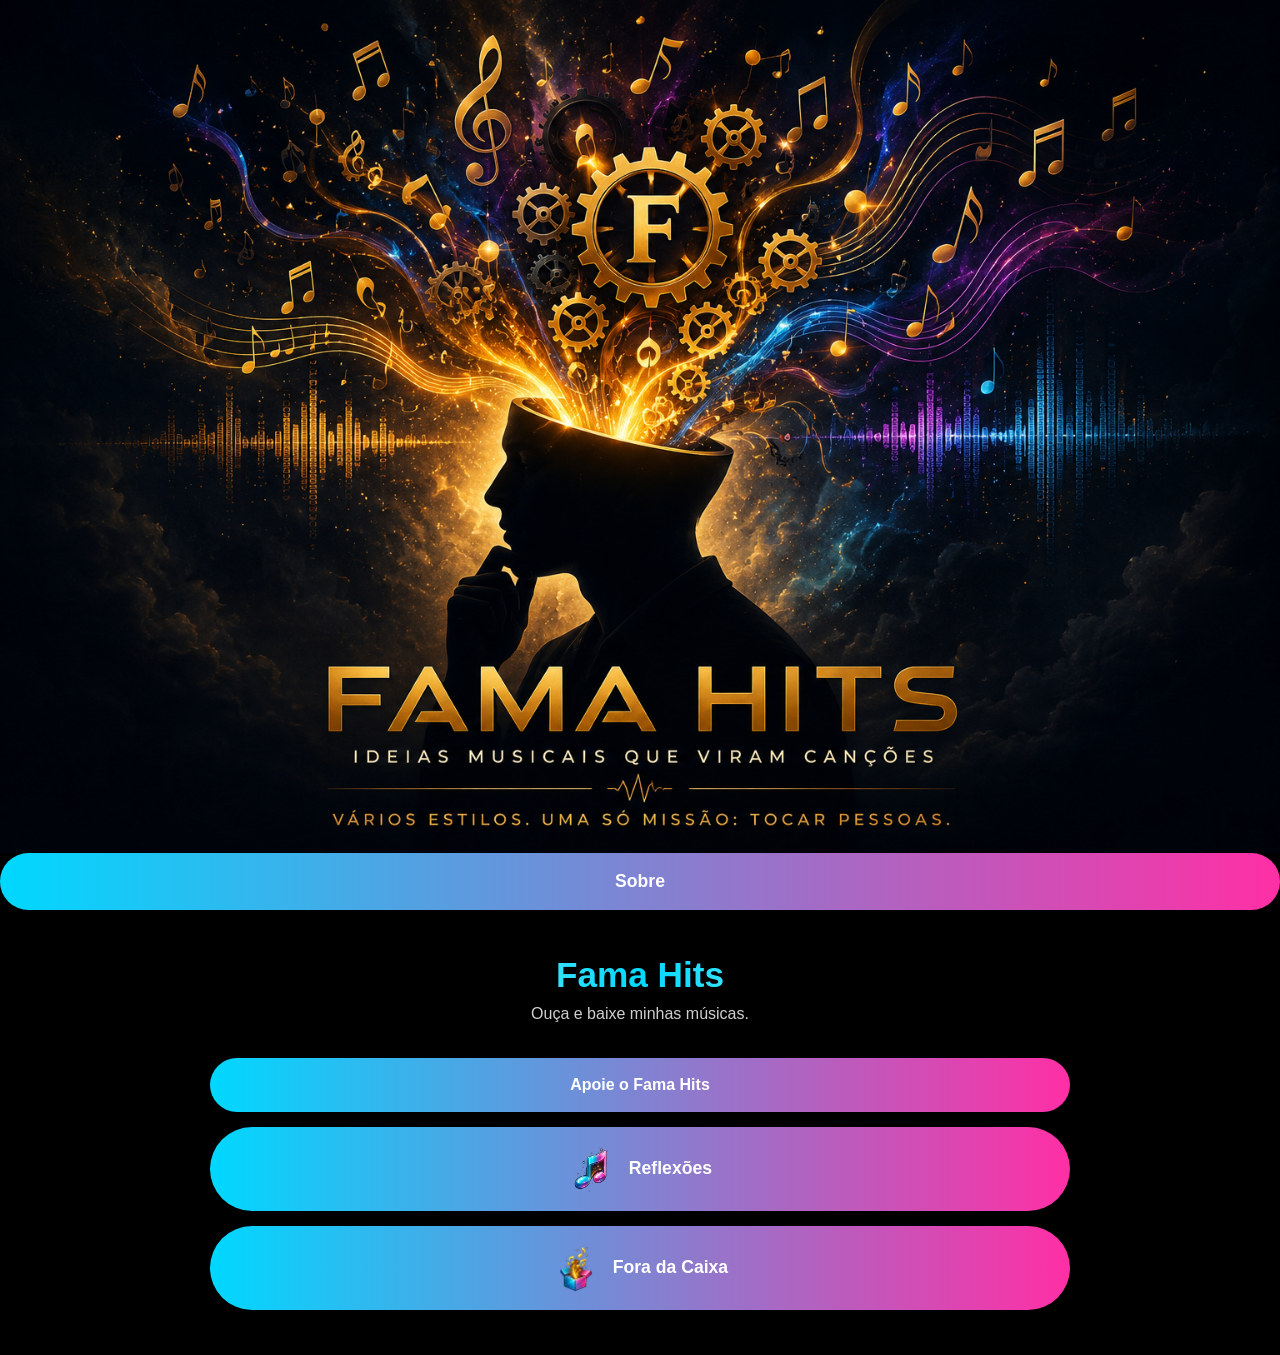
==== index.html @ f86638cc "Update song title format in index.html" ====
<!DOCTYPE html>
<html lang="pt-BR">

<head>
<meta charset="UTF-8">
<meta name="viewport" content="width=device-width, initial-scale=1.0">

<title>Fama Hits</title>

<link rel="stylesheet" href="style.css">

</head>

<body>


<header>

<img src="images/header.png" alt="Fama Hits">

</header>



<button class="categoria sobre-btn" onclick="alternar('sobre', this)">
Sobre
</button>



<div id="sobre" class="lista sobre-box">

<h2>Sobre o Fama Hits</h2>

<p>
O Fama Hits é um espaço dedicado à criação e divulgação de músicas autorais,
reunindo diferentes estilos e propostas musicais.
</p>

<p>
O projeto busca apresentar músicas criadas com criatividade, emoção e novas
possibilidades de produção, trazendo canções com identidades próprias.
</p>

<p>
Cada música nasce de um processo criativo conduzido pelo autor, desde a ideia
inicial, conceito, desenvolvimento das letras e direção artística.
</p>

<!-- TikTok aqui -->

<div class="tiktok-box">
    <a href="https://tiktok.com/@ligadonofama" target="_blank">
        <img src="images/tiktok.png">
        Siga também no TikTok
    </a>
</div>

</div>

<main>


<h1>Fama Hits</h1>

<p>Ouça e baixe minhas músicas.</p>

    <!-- APOIA SE -->
    
<a class="apoie-btn" href="https://apoia.se/famahits" target="_blank">
    Apoie o Fama Hits
</a>

<!-- GOSPEL -->

<button class="categoria" onclick="alternar('gospel', this)">

<img src="images/nota.png" class="icone-estilo">

Reflexões 

</button>



<div id="gospel" class="lista">



<div class="musica">


<button class="playBtn" onclick="tocarMusica('amorVazio', this)">

<img src="images/play.png" alt="Play">

</button>



<span class="nome-musica">

Amor Vazio — Romântica

</span>

    <a class="letra-btn" href="letras/amor-vazio.html">
    <img src="images/letra.png" alt="Letra">
</a>


<a class="baixar-btn" href="music/Amor Vazio.mp3" download>
    <img src="images/baixar.png" alt="Baixar">
</a>



<audio id="amorVazio">

<source src="music/Amor Vazio.mp3">

</audio>



</div>



</div>

    <!-- FORA DA CAIXA -->

<button class="categoria" onclick="alternar('tema', this)">

<img src="images/caixa.png" class="icone-estilo">

Fora da Caixa

</button>



<div id="tema" class="lista">



<div class="musica">



<button class="playBtn" onclick="tocarMusica('foraDeControle', this)">

<img src="images/play.png" alt="Play">

</button>



<span class="nome-musica">

Fora de Controle

</span>

<a class="letra-btn" href="letras/fora-de-controle.html">
    <img src="images/letra.png" alt="Letra">
</a>

<a class="baixar-btn" href="music/Fora de Controle.mp3" download>
    <img src="images/baixar.png" alt="Baixar">
</a>



<audio id="foraDeControle">

<source src="music/Fora de Controle.mp3">

</audio>



</div>



</div>



</main>




<script>


function alternar(id, botao){


let lista = document.getElementById(id);



document.querySelectorAll(".categoria")

.forEach(b => b.classList.remove("ativa"));



botao.classList.add("ativa");



if(lista.style.display === "block"){

lista.style.display = "none";

}else{

lista.style.display = "block";

}


}





function tocarMusica(id, botao){


let musica = document.getElementById(id);

let icone = botao.querySelector("img");



// pausa todas as outras músicas

document.querySelectorAll("audio").forEach(audio => {


if(audio !== musica){

audio.pause();


}


});



// volta todos os ícones para play

document.querySelectorAll(".playBtn img").forEach(img => {

img.src = "images/play.png";

});





if(musica.paused){


musica.play();

icone.src = "images/pause.png";


}else{


musica.pause();

icone.src = "images/play.png";


}



}



// quando a música termina,
// volta o botão para play

document.querySelectorAll("audio").forEach(audio => {


audio.addEventListener("ended", function(){


document.querySelectorAll(".playBtn img").forEach(img => {

img.src = "images/play.png";

});


});


});


</script>



</body>

</html>
---- style.css ----
*{
    margin:0;
    padding:0;
    box-sizing:border-box;
    font-family:Arial, Helvetica, sans-serif;
}

body{
    background:#000;
    color:#fff;
}

header img{
    width:100%;
    display:block;
}

main{
    max-width:900px;
    margin:auto;
    padding:30px 20px;
}

h1{
    text-align:center;
    font-size:2.2rem;
    margin-bottom:10px;
}

main p{
    text-align:center;
    color:#cfcfcf;
    margin-bottom:35px;
}

.categoria{

    width:100%;
    padding:18px;

    border:none;
    border-radius:50px;

    cursor:pointer;

    font-size:1.1rem;
    font-weight:bold;

    color:#fff;

    margin-bottom:15px;

    background:linear-gradient(90deg,#00d8ff,#ff2fa5);

}

.lista{

    display:none;

    margin-bottom:35px;

}

.musica{

    display:flex;

    justify-content:space-between;

    align-items:center;

    padding:15px;

    width:100%;

    border-bottom:1px solid #2a2a2a;

}

.nome-musica {
    flex: 1;
   
    margin-left: 15px;

    font-size:1.1rem;

    color:white;

}

.acoes{
    display: flex;
   
    align-items: center;
    
    gap: 15px;
}

.baixar{
    
    display: flex;
    
    align-items: center;
    
    justify-content: center;
    
    border:none;

    border-radius:50px;

    cursor:pointer;

    color:white;

    padding:0 18px;

    height:48px;

    font-weight:bold;


    background:linear-gradient(90deg,#00d8ff,#ff2fa5);

}

.ouvir{

    width:48px;
    height:48px;

    font-size:20px;

    display:flex;
    align-items:center;
    justify-content:center;

    border:none;
    border-radius:50%;

    cursor:pointer;

    color:white;

    background:linear-gradient(90deg,#00d8ff,#ff2fa5);

}

.categoria:hover,
.playBtn:hover,
.letra-btn:hover,
.baixar-btn:hover{

    transform:scale(1.04);

    transition:.25s;

}

    /* ==========================
   ÁREA SOBRE O FAMA HITS
   ========================== */

.sobre-box{

    background:rgba(255,255,255,0.05);

    border:2px solid transparent;

    border-radius:25px;

    padding:25px;

    margin-top:15px;

    margin-bottom:35px;

    backdrop-filter:blur(8px);

    border-image:linear-gradient(90deg,#00d8ff,#ff2fa5) 1;

}

.sobre-box h2{

    text-align:center;

    margin-bottom:20px;

    color:white;

}

.sobre-box p{

    text-align:left;

    color:#cfcfcf;

    line-height:1.6;

    margin-bottom:15px;

}

/* ==========================
         APOIA SE
========================== */

.apoie-btn{

    display:block;

    width:100%;

    padding:18px;

    margin-bottom:15px;

    text-align:center;

    border-radius:50px;

    text-decoration:none;

    font-weight:bold;

    color:white;

    background:linear-gradient(90deg,#00d8ff,#ff2fa5);

}

/* ==========================
   ÍCONES DE CATEGORIA
========================== */

.icone-estilo{
    width:48px;
    height:48px;
    object-fit:contain;
    vertical-align:middle;
    margin-right:8px;
}

/* ==========================
   BOTÕES
========================== */

.playBtn{
    
    background: transparent;
    border: none;
    padding: 0;
    cursor:pointer;
    width:48px;
    height:48px;
    display:flex;
    align-items:center;
    justify-content:center;
}

.playBtn img{

    width:60px;
    height:60px;
    object-fit:contain;
    background:transparent;

}

/* Efeito de luz no título Fama Hits */

h1 {
    position: relative;
    color: #fff;
    overflow: hidden;

    background:
    linear-gradient(
        90deg,
        #ffffff 0%,
        #00d9ff 25%,
        #ffffff 50%,
        #ff2fa8 75%,
        #ffffff 100%
    );

    background-size: 200% 100%;

    -webkit-background-clip: text;
    background-clip: text;
    color: transparent;

    animation: luzFama 4s ease-in-out infinite alternate;
}


@keyframes luzFama {

    0% {
        background-position: 0% center;
    }

    100% {
        background-position: 100% center;
    }

}
        
/* Efeito de sublinhar Categorias */
        
.categoria{
    position: relative;
}

.categoria.ativa::after{
    content: "";
    position: absolute;
    left: 25%;
    bottom: -8px;

    width: 50%;
    height: 10px;

    background: linear-gradient(90deg,#16d5ff,#ff2bb8);

    border-radius: 50%;
    transform: skewX(-15deg);

    opacity:1;
        
}

.letra-btn{
    display:flex;
    align-items:center;
    justify-content:center;
    text-decoration:none;
}

.letra-btn img{
    width:50px;
    height:50px;
    object-fit:contain;
}

.baixar-btn{

    display:flex;
    align-items:center;
    justify-content:center;

    width:48px;
    height:48px;

    text-decoration:none;

}

.baixar-btn img{

    width:60px;
    height:60px;
    object-fit:contain;

}


/* ==========================
   TIKTOK
========================== */

.tiktok-box{
    text-align:center;
    margin-top:25px;
}

.tiktok-box a{

    display:inline-flex;

    align-items:center;

    justify-content:center;

    gap:10px;

    color:white;

    text-decoration:none;

    font-size:14px;

    font-weight:bold;

}


.tiktok-box img{

    width:35px;

    height:35px;

    object-fit:contain;

    display:block;

    background:transparent;

}
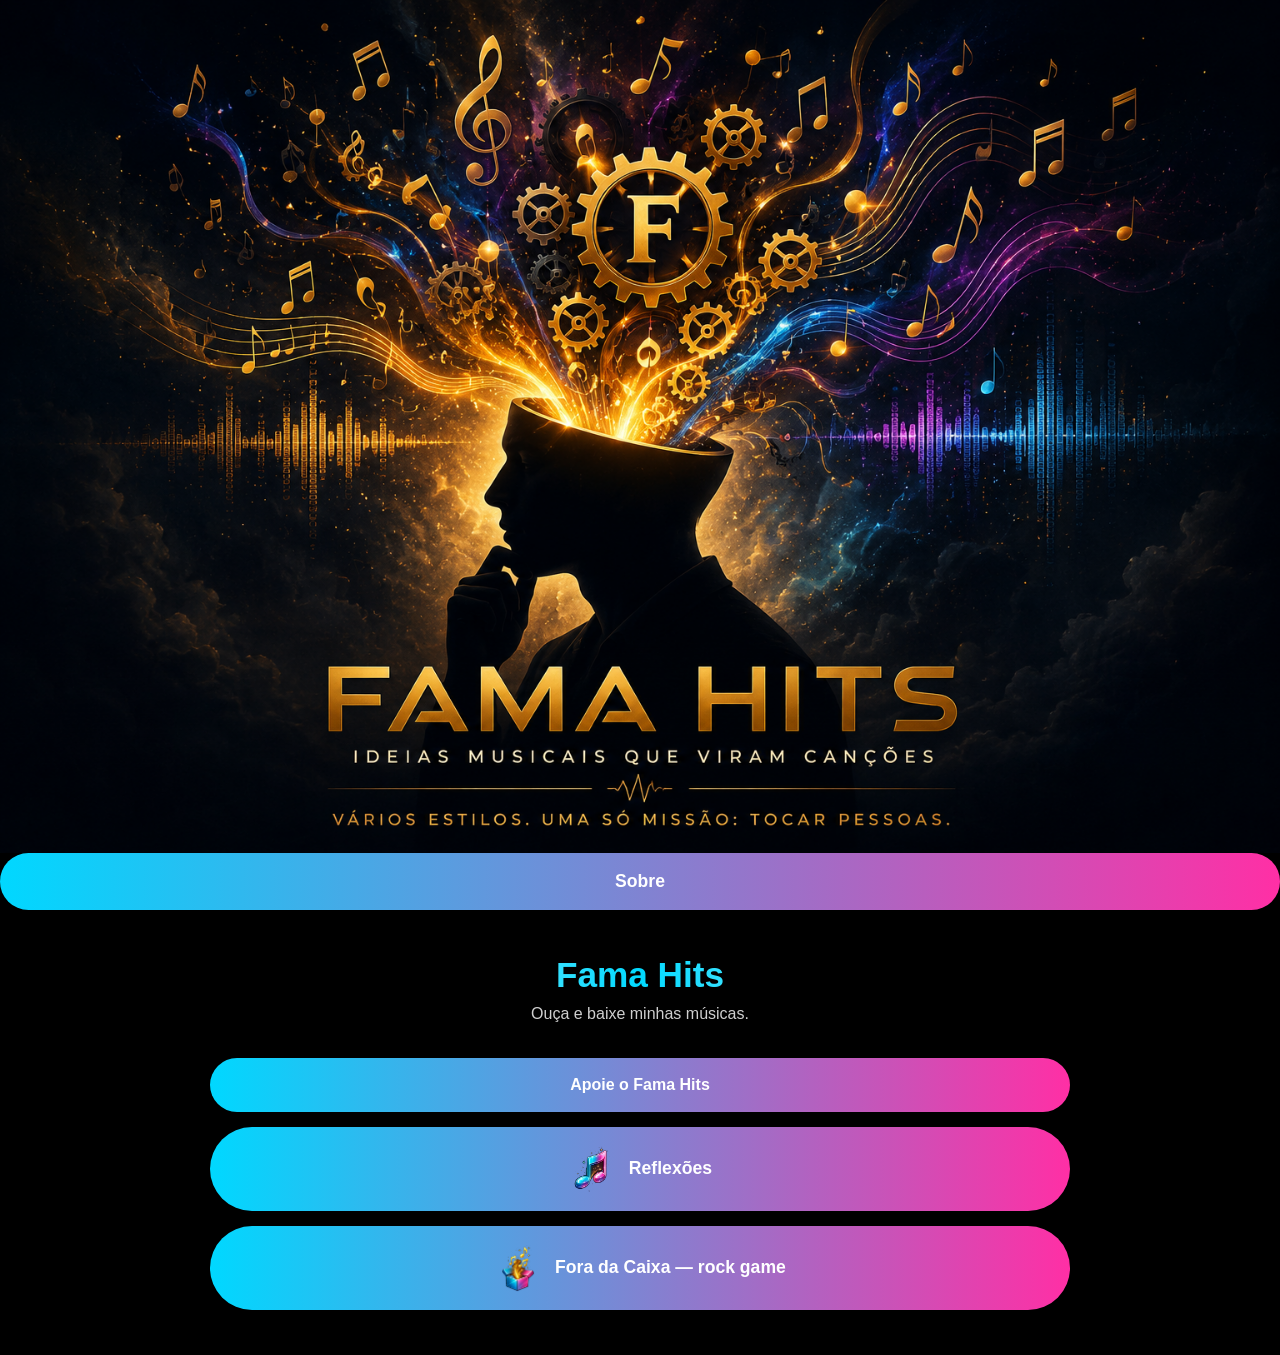
==== commit 10a25699: "Update music categories and song details in index.html" ====
--- a/index.html
+++ b/index.html
@@ -71,9 +71,9 @@
     Apoie o Fama Hits
 </a>
 
-<!-- GOSPEL -->
-
-<button class="categoria" onclick="alternar('gospel', this)">
+<!-- REFLEXÕES -->
+
+<button class="categoria" onclick="alternar('reflexoes', this)">
 
 <img src="images/nota.png" class="icone-estilo">
 
@@ -83,14 +83,14 @@
 
 
 
-<div id="gospel" class="lista">
+<div id="reflexoes" class="lista">
 
 
 
 <div class="musica">
 
 
-<button class="playBtn" onclick="tocarMusica('amorVazio', this)">
+<button class="playBtn" onclick="tocarMusica('amorvazio', this)">
 
 <img src="images/play.png" alt="Play">
 
@@ -98,7 +98,7 @@
 
 
 
-<span class="nome-musica">
+<span class="nome-da-musica">
 
 Amor Vazio — Romântica
 
@@ -127,7 +127,48 @@
 
 
 
-</div>
+<div class="musica">
+
+
+<button class="playBtn" onclick="tocarMusica('aluguel', this)">
+
+<img src="images/play.png" alt="Play">
+
+</button>
+
+
+
+<span class="nome-da-musica">
+
+Aluguel — Rap
+
+</span>
+
+    <a class="letra-btn" href="letras/aluguel.html">
+    <img src="images/letra.png" alt="Letra">
+</a>
+
+
+<a class="baixar-btn" href="music/Aluguel.mp3" download>
+    <img src="images/baixar.png" alt="Baixar">
+</a>
+
+
+
+<audio id="aluguel">
+
+<source src="music/Aluguel.mp3">
+
+</audio>
+
+
+
+</div>
+
+
+
+</div>
+
 
     <!-- FORA DA CAIXA -->
 
@@ -135,7 +176,7 @@
 
 <img src="images/caixa.png" class="icone-estilo">
 
-Fora da Caixa
+Fora da Caixa — rock game
 
 </button>
 
@@ -157,7 +198,7 @@
 
 
 
-<span class="nome-musica">
+<span class="nome-da-musica">
 
 Fora de Controle
 
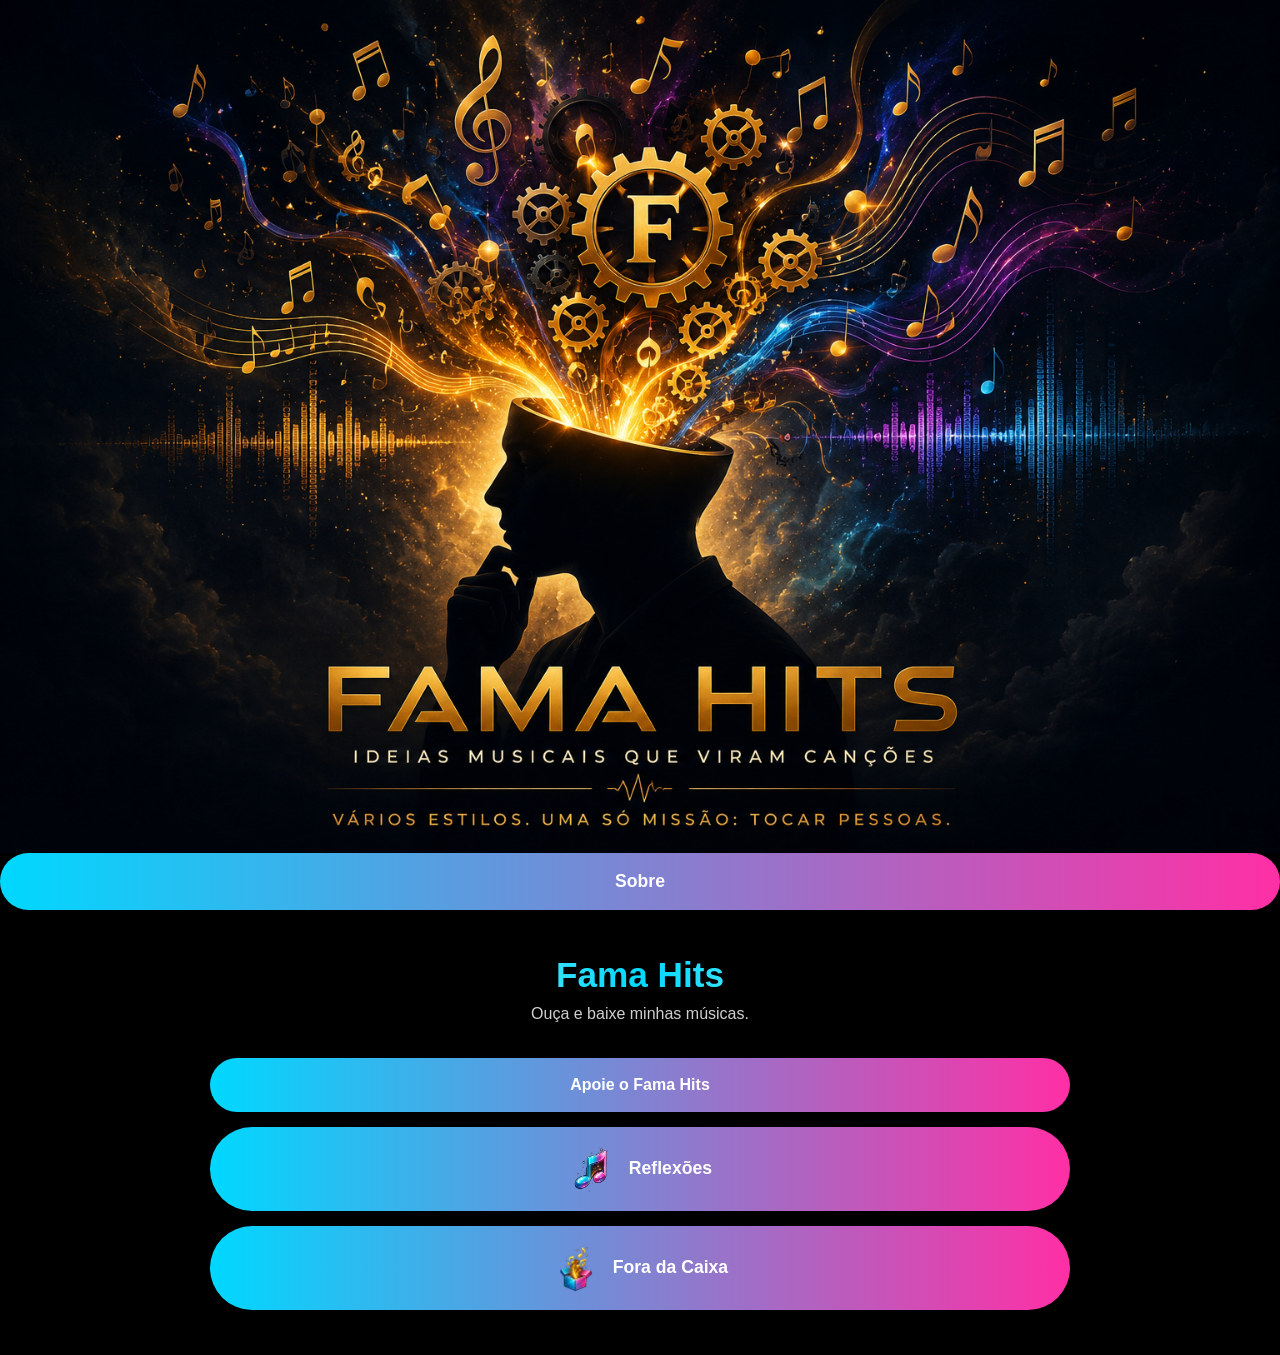
==== commit 4e2ee333: "Update song titles in index.html" ====
--- a/index.html
+++ b/index.html
@@ -176,7 +176,7 @@
 
 <img src="images/caixa.png" class="icone-estilo">
 
-Fora da Caixa — rock game
+Fora da Caixa 
 
 </button>
 
@@ -200,7 +200,7 @@
 
 <span class="nome-da-musica">
 
-Fora de Controle
+Fora de Controle — Rock
 
 </span>
 
--- a/style.css
+++ b/style.css
@@ -67,8 +67,6 @@
 
     display:flex;
 
-    justify-content:space-between;
-
     align-items:center;
 
     padding:15px;
@@ -79,10 +77,13 @@
 
 }
 
-.nome-musica {
-    flex: 1;
-   
-    margin-left: 15px;
+.nome-musica{
+
+    flex:1;
+
+    margin-left:5px;
+
+    margin-right:10px;
 
     font-size:1.1rem;
 
@@ -338,6 +339,7 @@
     align-items:center;
     justify-content:center;
     text-decoration:none;
+    margin-right:5px;
 }
 
 .letra-btn img{
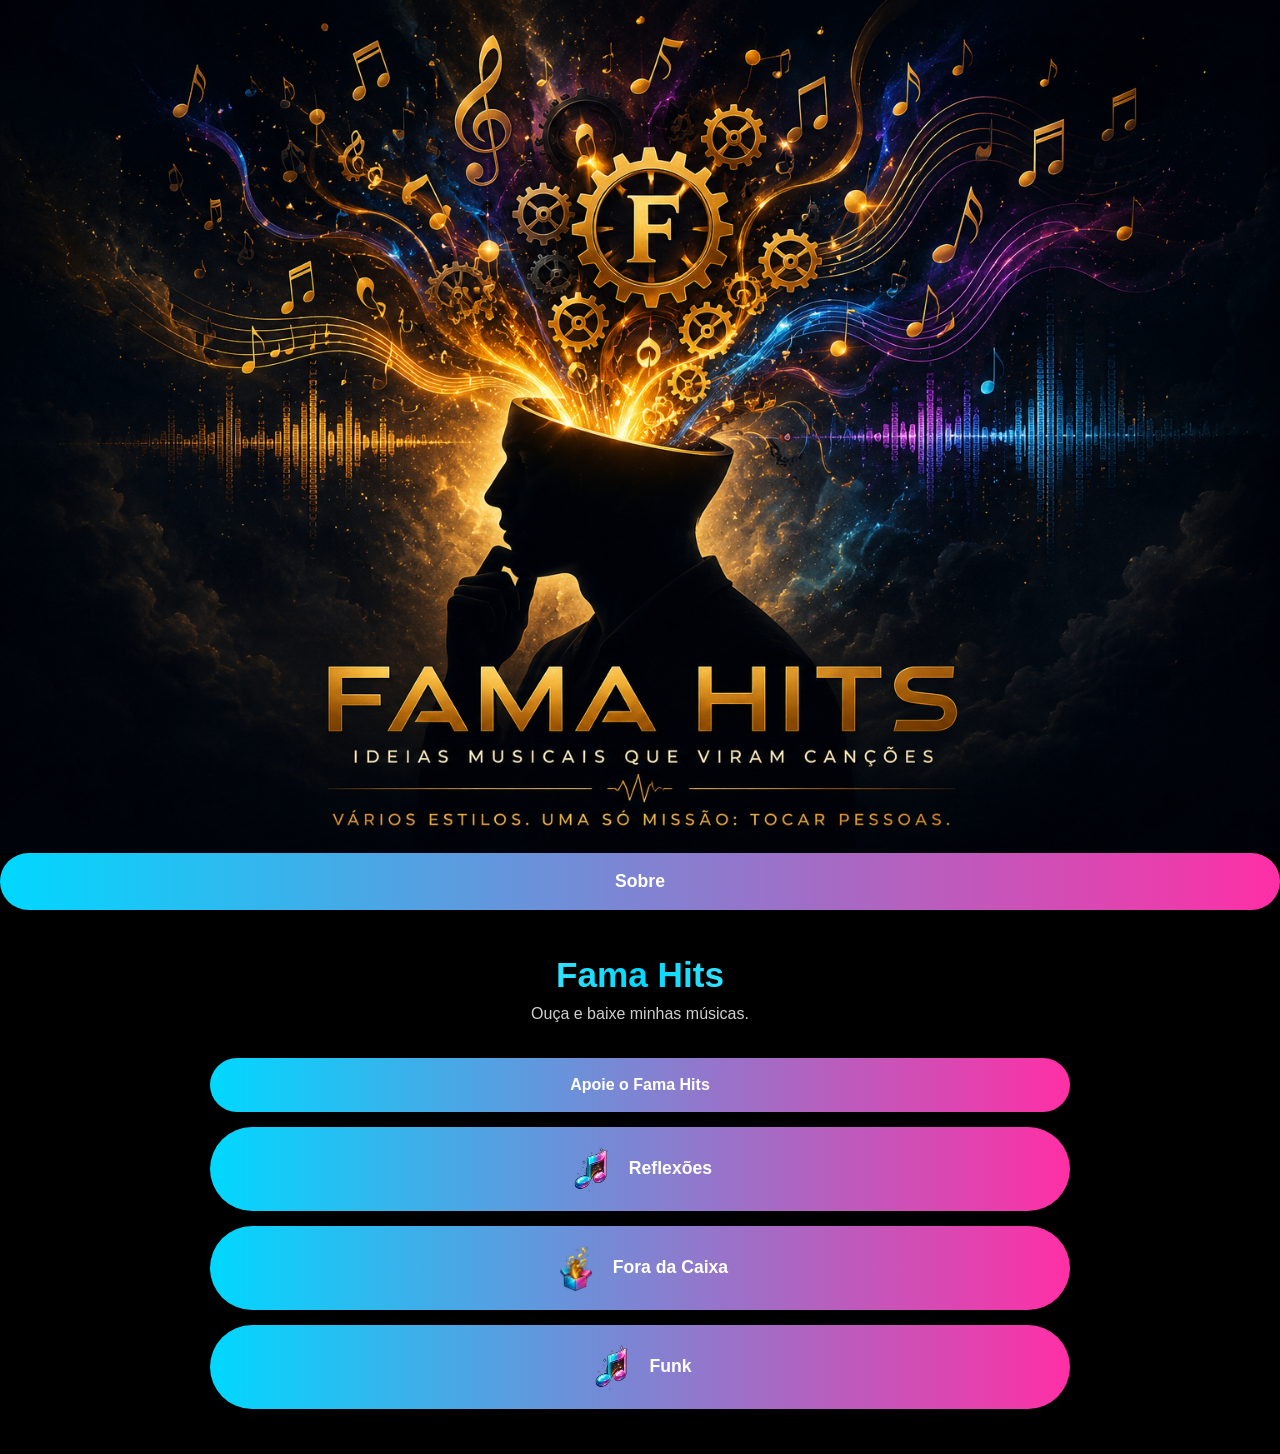
==== commit 6ca65478: "Add Funk category and music section to index.html" ====
--- a/index.html
+++ b/index.html
@@ -96,13 +96,13 @@
 
 </button>
 
-
-
 <span class="nome-da-musica">
 
 Amor Vazio — Romântica
 
 </span>
+
+    <div class="acoes">
 
     <a class="letra-btn" href="letras/amor-vazio.html">
     <img src="images/letra.png" alt="Letra">
@@ -113,9 +113,10 @@
     <img src="images/baixar.png" alt="Baixar">
 </a>
 
-
-
-<audio id="amorVazio">
+    </div>
+
+
+<audio id="amorvazio">
 
 <source src="music/Amor Vazio.mp3">
 
@@ -144,6 +145,8 @@
 
 </span>
 
+    <div class="acoes">
+        
     <a class="letra-btn" href="letras/aluguel.html">
     <img src="images/letra.png" alt="Letra">
 </a>
@@ -153,7 +156,7 @@
     <img src="images/baixar.png" alt="Baixar">
 </a>
 
-
+</div>
 
 <audio id="aluguel">
 
@@ -203,6 +206,8 @@
 Fora de Controle — Rock
 
 </span>
+
+    <div class="acoes">
 
 <a class="letra-btn" href="letras/fora-de-controle.html">
     <img src="images/letra.png" alt="Letra">
@@ -212,7 +217,7 @@
     <img src="images/baixar.png" alt="Baixar">
 </a>
 
-
+</div>
 
 <audio id="foraDeControle">
 
@@ -228,6 +233,58 @@
 
 </div>
 
+<button class="categoria" onclick="alternar('funk', this)">
+
+<img src="images/nota.png" class="icone-estilo">
+
+Funk 
+
+</button>
+
+
+
+<div id="funk" class="lista">
+
+
+
+<div class="musica">
+
+
+<button class="playBtn" onclick="tocarMusica('Base pro Topo', this)">
+
+<img src="images/play.png" alt="Play">
+
+</button>
+
+<span class="nome-da-musica">
+
+Base pro Topo — Funk
+
+</span>
+
+    <div class="acoes">
+
+    <a class="letra-btn" href="letras/base-pro-topo.html">
+    <img src="images/letra.png" alt="Letra">
+</a>
+
+
+<a class="baixar-btn" href="music/Base pro Topo.mp3" download>
+    <img src="images/baixar.png" alt="Baixar">
+</a>
+
+    </div>
+
+
+<audio id="baseprotopo">
+
+<source src="music/Base pro Topo.mp3">
+
+</audio>
+
+
+
+</div>
 
 
 </main>
